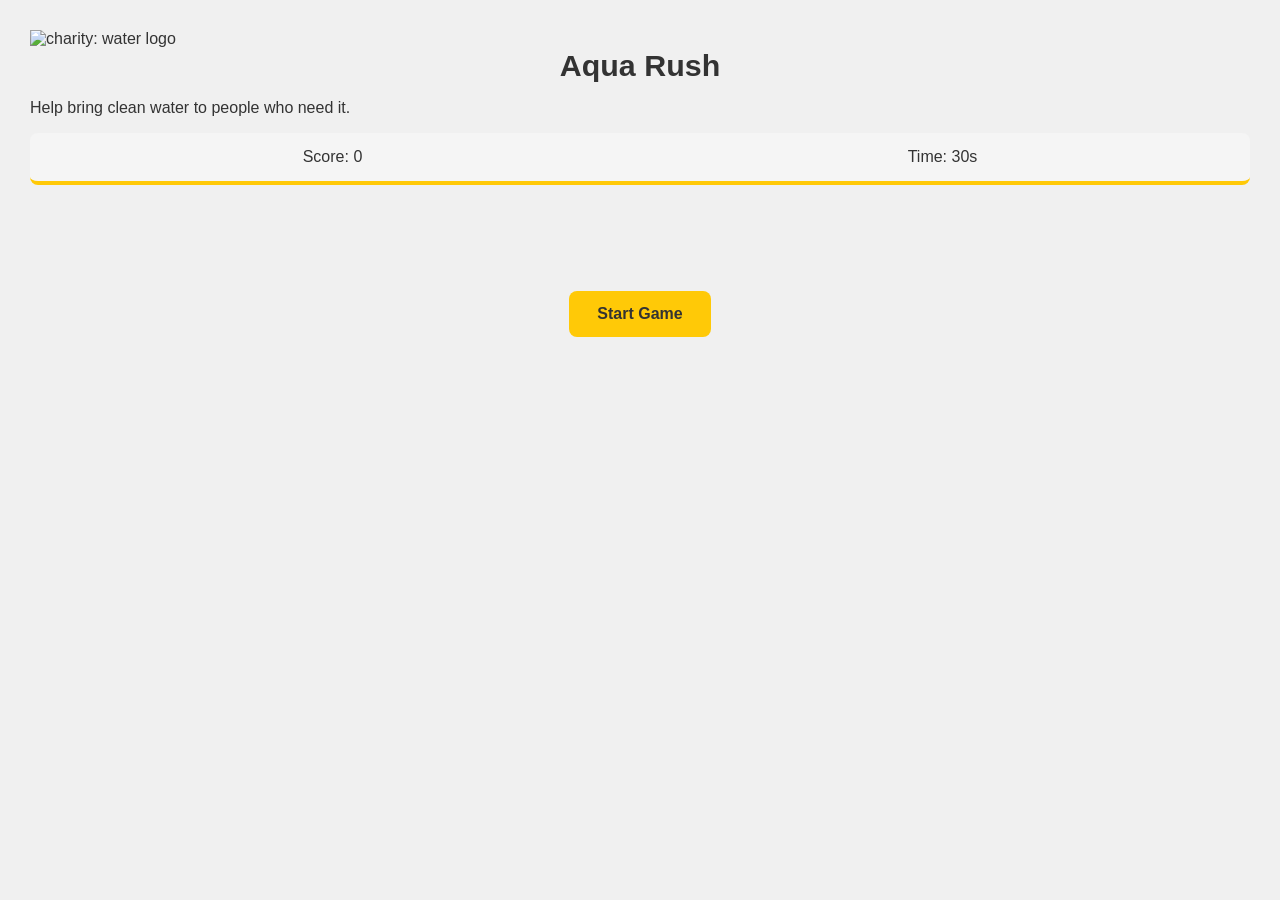
==== index.html @ 07e56a3c "Add Aqua Rush title screen and game page" ====
<!DOCTYPE html>
<html lang="en">
<head>
  <meta charset="UTF-8">
  <meta name="viewport" content="width=device-width, initial-scale=1.0">
  <title>Aqua Rush | charity: water</title>
  <link rel="stylesheet" href="style.css">
</head>
<body>
  <main class="game-wrapper">
    <img class="logo" src="img/cw_logo.png" alt="charity: water logo">
    <h1>Aqua Rush</h1>
    <p class="tagline">Help bring clean water to people who need it.</p>

    <div class="stats">
      <div class="stat">Score: <span id="score">0</span></div>
      <div class="stat">Time: <span id="timer">30</span>s</div>
    </div>

    <div id="game-grid" class="grid" aria-label="Game grid"></div>

    <p id="message" class="message" role="status" aria-live="polite"></p>

    <button id="start-btn" class="btn">Start Game</button>
  </main>

  <script src="script.js"></script>
</body>
</html>
---- style.css ----
:root {
  --cw-yellow: #FFC907;
  --cw-yellow-dark: #E6B400;
  --cw-blue: #2E9DF7;
  --cw-light-blue: #8BD1CB;
  --cw-green: #4FCB53;
  --cw-dark-green: #159A48;
  --cw-red: #F5402C;
  --cw-text: #333;
}

* { box-sizing: border-box; }

body {
  font-family: "Proxima Nova", Avenir, Arial, sans-serif;
  margin: 0;
  padding: 16px;
  background-color: #f0f0f0;
  color: var(--cw-text);
}

.container {
  max-width: 750px;
  margin: 24px auto;
  background-color: #fff;
  padding: 20px;
  border-radius: 10px;
  border-top: 8px solid var(--cw-yellow);
  box-shadow: 0 2px 10px rgba(0, 0, 0, 0.1);
}

h1 {
  text-align: center;
  font-size: clamp(1.5rem, 6vw, 1.9rem);
  font-weight: bold;
  margin: 0 0 16px;
}

h1 img {
  height: 50px;
  width: auto;
  display: block;
  margin: 0 auto 12px;
}

.game-instructions {
  font-size: clamp(1rem, 4vw, 1.15rem);
  margin-bottom: 24px;
  text-align: center;
}

.stats {
  display: flex;
  justify-content: space-around;
  margin-bottom: 24px;
  background-color: #f5f5f5;
  padding: 15px 0;
  border-radius: 8px;
  border-bottom: 4px solid var(--cw-yellow);
}

.stats p {
  margin: 0;
  font-size: clamp(1rem, 4.5vw, 1.2rem);
  font-weight: bold;
}

.game-grid {
  display: grid;
  grid-template-columns: repeat(3, 1fr);
  gap: 10px;
  margin: 0 auto;
  max-width: 500px;
}

.grid-cell {
  background-color: var(--cw-light-blue);
  border-radius: 8px;
  aspect-ratio: 1;
  display: flex;
  align-items: center;
  justify-content: center;
  cursor: pointer;
  transition: background-color 0.3s;
  position: relative;
  overflow: hidden;
  user-select: none;
  -webkit-tap-highlight-color: transparent;
}

.water-can-wrapper {
  position: absolute;
  top: 50%;
  left: 50%;
  transform: translate(-50%, -50%);
  width: 70%;
  height: 70%;
}

.water-can {
  width: 100%;
  height: 100%;
  background-color: var(--cw-yellow); /* placeholder: delete when water-can.png is added */
  border-radius: 12px;
  background-image: url('img/water-can.png');
  background-size: contain;
  background-repeat: no-repeat;
  background-position: center;
  cursor: pointer;
  animation: popUp 0.5s cubic-bezier(0.17, 0.67, 0.34, 2);
  transform-origin: center;
}

@keyframes popUp {
  0%   { transform: scale(0.5); }
  100% { transform: scale(1); }
}

/* Feedback flashes */
.grid-cell.hit  { animation: flashGood 0.3s; }
.grid-cell.miss { animation: flashBad 0.3s; }

@keyframes flashGood { 50% { background-color: var(--cw-green); } }
@keyframes flashBad  { 50% { background-color: var(--cw-red); } }

/* End-of-game message */
.message,
#achievements {
  min-height: 3em;
  margin: 20px 0 0;
  text-align: center;
  font-size: clamp(1rem, 4vw, 1.2rem);
  font-weight: bold;
}

.message.win  { color: var(--cw-dark-green); }
.message.lose { color: var(--cw-red); }

button {
  font-family: inherit;
  background-color: var(--cw-yellow);
  color: var(--cw-text);
  border: none;
  padding: 14px 28px;
  font-size: 1rem;
  font-weight: bold;
  border-radius: 8px;
  cursor: pointer;
  display: block;
  margin: 24px auto 0;
  transition: background-color 0.2s;
}

button:hover,
button:focus-visible { background-color: var(--cw-yellow-dark); }

button:focus-visible {
  outline: 3px solid var(--cw-blue);
  outline-offset: 2px;
}

button:disabled {
  opacity: 0.5;
  cursor: not-allowed;
}

@media (min-width: 600px) {
  body { padding: 30px; }
  .container { margin: 50px auto; padding: 40px; }
  .game-grid { gap: 15px; }
  h1 img { height: 60px; }
}

@media (max-width: 360px) {
  .stats {
    flex-direction: column;
    align-items: center;
    gap: 8px;
  }
}

@media (prefers-reduced-motion: reduce) {
  .water-can,
  .grid-cell.hit,
  .grid-cell.miss { animation: none; }
}
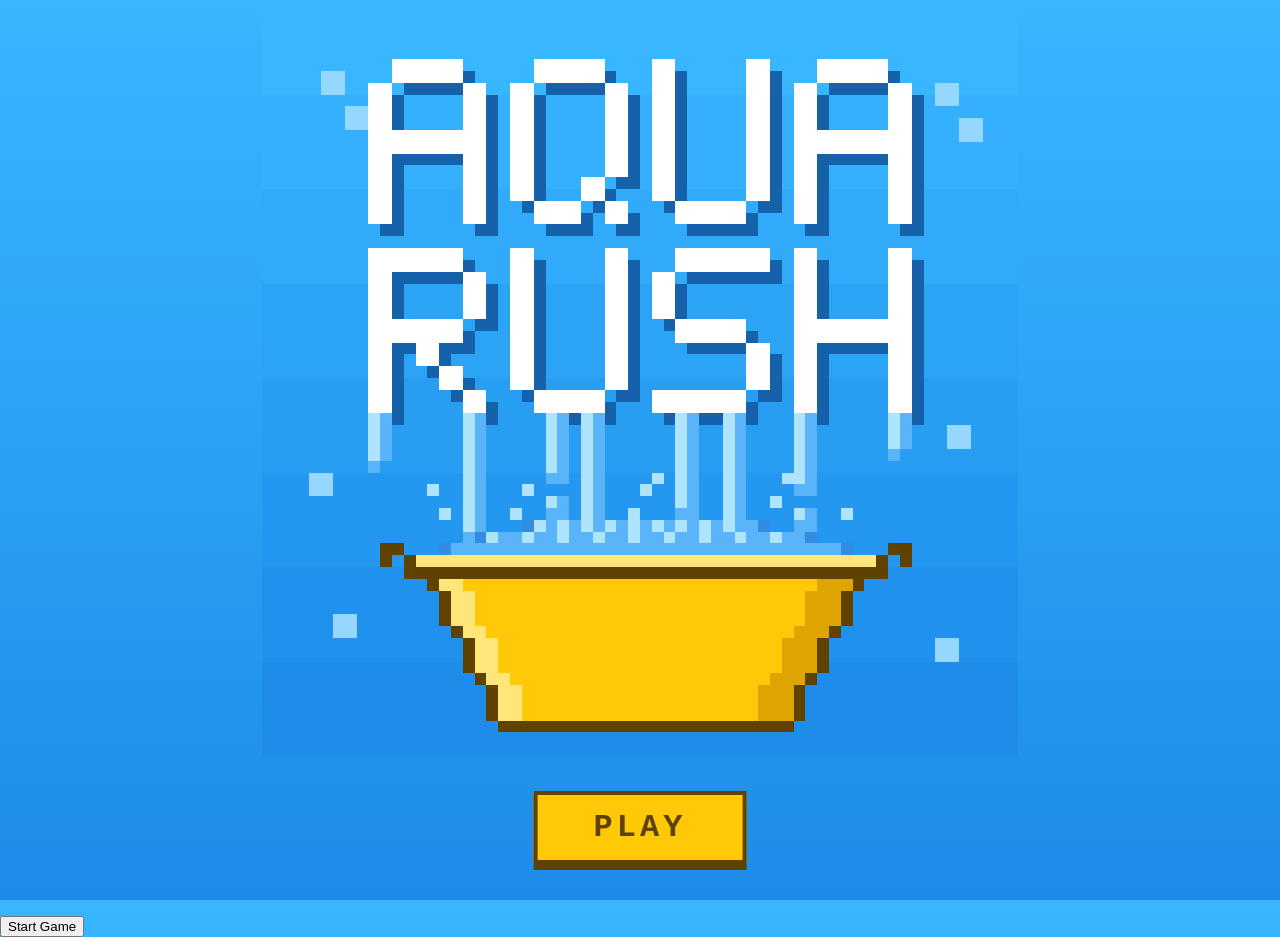
==== commit 0e5f8e06: "Sync Changes (or Push) to send your code to GitHub" ====
--- a/index.html
+++ b/index.html
@@ -4,18 +4,15 @@
   <meta charset="UTF-8">
   <meta name="viewport" content="width=device-width, initial-scale=1.0">
   <title>Aqua Rush | charity: water</title>
-  <link rel="stylesheet" href="style.css">
+  <link rel="stylesheet" href="title.css">
 </head>
 <body>
-  <main class="game-wrapper">
-    <img class="logo" src="img/cw_logo.png" alt="charity: water logo">
-    <h1>Aqua Rush</h1>
-    <p class="tagline">Help bring clean water to people who need it.</p>
-
-    <div class="stats">
-      <div class="stat">Score: <span id="score">0</span></div>
-      <div class="stat">Time: <span id="timer">30</span>s</div>
-    </div>
+  <main class="title-screen">
+    <h1 class="sr-only">Aqua Rush</h1>
+    <a class="play-btn" href="game.html">Play</a>
+  </main>
+</body>
+</html>
 
     <div id="game-grid" class="grid" aria-label="Game grid"></div>
 
--- a/title.css
+++ b/title.css
@@ -0,0 +1,76 @@
+/* Aqua Rush title screen: the logo is the full-page background */
+
+:root {
+  --cw-yellow: #FFC907;
+  --line: #5f4100;
+}
+
+* { box-sizing: border-box; }
+
+html, body {
+  height: 100%;
+  margin: 0;
+}
+
+body {
+  /* same blues as the logo art so the edges blend on any screen shape */
+  background: linear-gradient(#38b6ff, #1e8be8);
+  font-family: "Courier New", Courier, monospace;
+}
+
+.title-screen {
+  position: relative;
+  min-height: 100vh;
+  background-image: url("img/aqua-rush-logo.png");
+  background-repeat: no-repeat;
+  background-position: center top;
+  background-size: min(100vw, 84vh) auto;
+  image-rendering: pixelated;
+}
+
+/* Pixel-style play button, pinned under the bucket */
+.play-btn {
+  position: absolute;
+  left: 50%;
+  bottom: 4vh;
+  transform: translateX(-50%);
+  padding: 14px 56px;
+  font-size: clamp(1.4rem, 5vw, 2rem);
+  font-weight: bold;
+  letter-spacing: 4px;
+  text-transform: uppercase;
+  text-decoration: none;
+  color: var(--line);
+  background: var(--cw-yellow);
+  border: 4px solid var(--line);
+  box-shadow: 0 6px 0 var(--line);
+  transition: background 0.15s;
+}
+
+.play-btn:hover,
+.play-btn:focus-visible {
+  background: #ffd84a;
+}
+
+.play-btn:active {
+  transform: translateX(-50%) translateY(6px);
+  box-shadow: 0 0 0 var(--line);
+}
+
+.play-btn:focus-visible {
+  outline: 4px solid #fff;
+  outline-offset: 4px;
+}
+
+.sr-only {
+  position: absolute;
+  width: 1px;
+  height: 1px;
+  overflow: hidden;
+  clip: rect(0 0 0 0);
+  white-space: nowrap;
+}
+
+@media (prefers-reduced-motion: reduce) {
+  .play-btn { transition: none; }
+}
